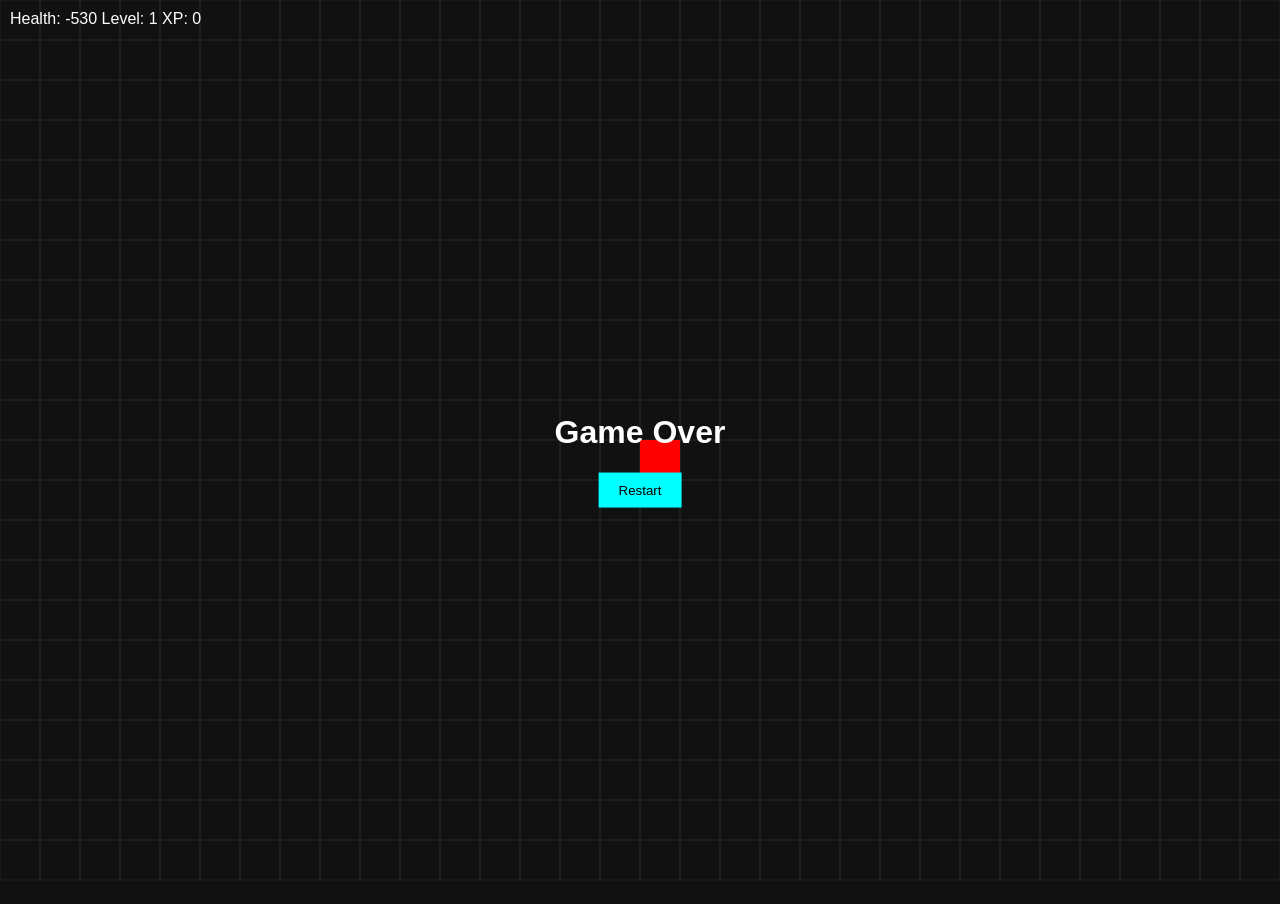
==== grid-dominion.html @ 7b9d4807 "Add initial HTML structure for Grid Dominion game" ====
<!DOCTYPE html>
<html>
<head>
<meta charset="UTF-8">
<title>Grid Dominion</title>
<style>
body { margin:0; background:#111; overflow:hidden; font-family:Arial; }
#ui {
 position:absolute;
 top:10px;
 left:10px;
 color:white;
}
#gameOver {
 position:absolute;
 top:50%;
 left:50%;
 transform:translate(-50%,-50%);
 color:white;
 display:none;
 text-align:center;
}
button {
 padding:10px 20px;
 border:none;
 background:cyan;
 cursor:pointer;
}
</style>
</head>
<body>

<canvas id="game"></canvas>

<div id="ui">
Health: <span id="health">100</span>
Level: <span id="level">1</span>
XP: <span id="xp">0</span>
</div>

<div id="gameOver">
<h1>Game Over</h1>
<button onclick="location.reload()">Restart</button>
</div>

<script>
const canvas = document.getElementById("game");
const ctx = canvas.getContext("2d");
canvas.width = innerWidth;
canvas.height = innerHeight;

const TILE = 40;
const cols = Math.floor(canvas.width / TILE);
const rows = Math.floor(canvas.height / TILE);

let health = 100;
let xp = 0;
let level = 1;
let enemies = [];
let wave = 1;

const player = {
 x: Math.floor(cols/2),
 y: Math.floor(rows/2),
 color: "cyan"
};

const keys = {};

document.addEventListener("keydown", e=>keys[e.key]=true);
document.addEventListener("keyup", e=>keys[e.key]=false);

function spawnWave() {
 for(let i=0;i<wave+2;i++){
  enemies.push({
   x: Math.floor(Math.random()*cols),
   y: Math.floor(Math.random()*rows)
  });
 }
}
spawnWave();

function updatePlayer(){
 if(keys["ArrowUp"] && player.y>0) player.y--;
 if(keys["ArrowDown"] && player.y<rows-1) player.y++;
 if(keys["ArrowLeft"] && player.x>0) player.x--;
 if(keys["ArrowRight"] && player.x<cols-1) player.x++;
}

function updateEnemies(){
 enemies.forEach((e,i)=>{
  if(e.x < player.x) e.x++;
  else if(e.x > player.x) e.x--;

  if(e.y < player.y) e.y++;
  else if(e.y > player.y) e.y--;

  if(e.x===player.x && e.y===player.y){
   health -= 5;
   document.getElementById("health").innerText = health;
   if(health<=0){
    document.getElementById("gameOver").style.display="block";
   }
  }
 });
}

function checkProgress(){
 if(enemies.length===0){
  wave++;
  xp+=20;
  if(xp>=100){
   level++;
   xp=0;
  }
  document.getElementById("level").innerText=level;
  document.getElementById("xp").innerText=xp;
  spawnWave();
 }
}

canvas.addEventListener("click", e=>{
 const rect = canvas.getBoundingClientRect();
 const mx = Math.floor((e.clientX-rect.left)/TILE);
 const my = Math.floor((e.clientY-rect.top)/TILE);

 enemies = enemies.filter(e=>{
  if(e.x===mx && e.y===my){
   xp+=10;
   document.getElementById("xp").innerText=xp;
   return false;
  }
  return true;
 });
});

function drawGrid(){
 ctx.strokeStyle="#222";
 for(let x=0;x<cols;x++){
  for(let y=0;y<rows;y++){
   ctx.strokeRect(x*TILE,y*TILE,TILE,TILE);
  }
 }
}

function draw(){
 ctx.clearRect(0,0,canvas.width,canvas.height);
 drawGrid();

 ctx.fillStyle=player.color;
 ctx.fillRect(player.x*TILE,player.y*TILE,TILE,TILE);

 ctx.fillStyle="red";
 enemies.forEach(e=>{
  ctx.fillRect(e.x*TILE,e.y*TILE,TILE,TILE);
 });
}

function gameLoop(){
 updatePlayer();
 updateEnemies();
 checkProgress();
 draw();
 requestAnimationFrame(gameLoop);
}

gameLoop();
</script>
</body>
  </html>
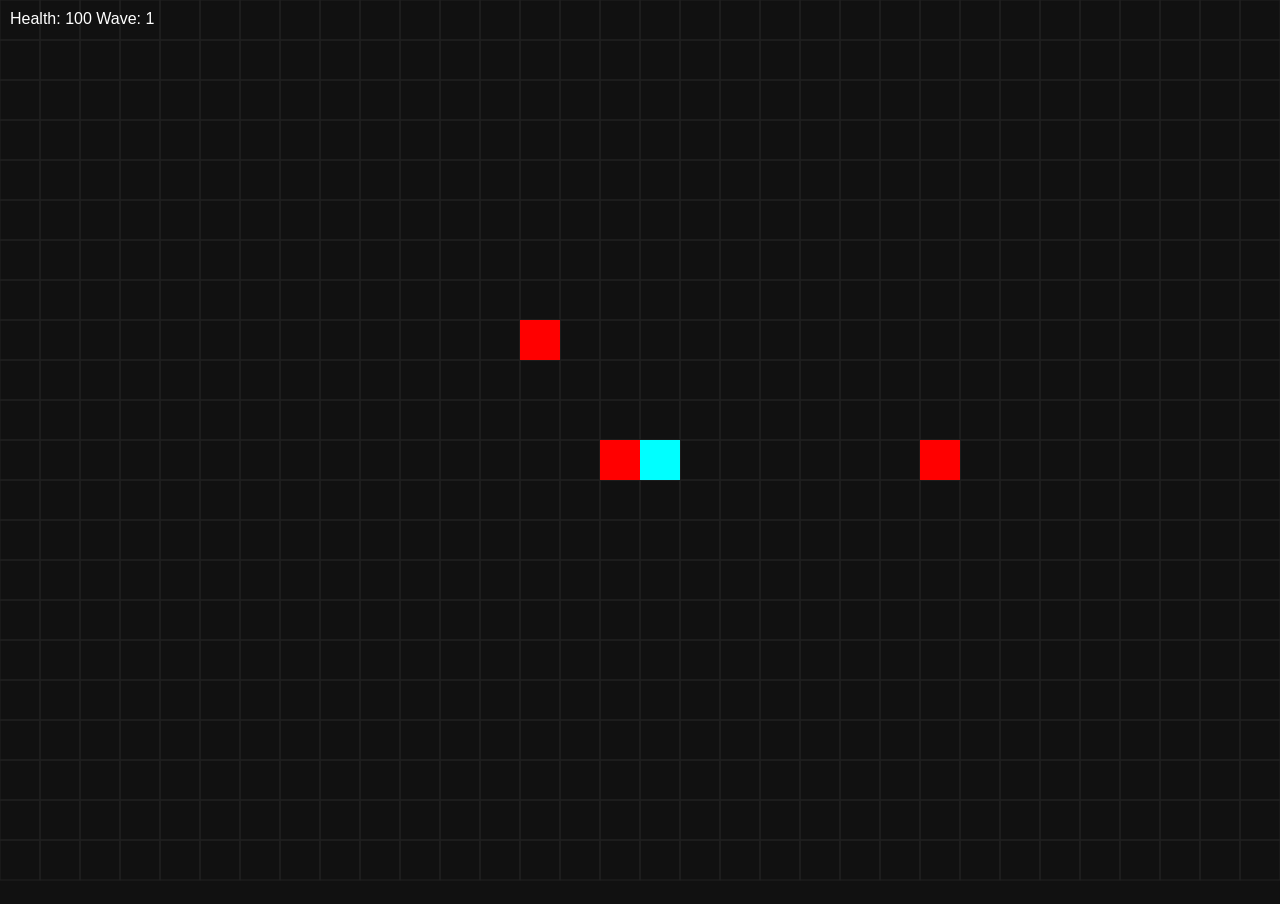
==== commit 37792698: "Refactor game logic and update title to V2 Updated game title and adjusted enemy health damage. Modi" ====
--- a/grid-dominion.html
+++ b/grid-dominion.html
@@ -2,7 +2,7 @@
 <html>
 <head>
 <meta charset="UTF-8">
-<title>Grid Dominion</title>
+<title>Grid Dominion V2</title>
 <style>
 body { margin:0; background:#111; overflow:hidden; font-family:Arial; }
 #ui {
@@ -34,8 +34,7 @@
 
 <div id="ui">
 Health: <span id="health">100</span>
-Level: <span id="level">1</span>
-XP: <span id="xp">0</span>
+Wave: <span id="wave">1</span>
 </div>
 
 <div id="gameOver">
@@ -54,41 +53,42 @@
 const rows = Math.floor(canvas.height / TILE);
 
 let health = 100;
-let xp = 0;
-let level = 1;
+let wave = 1;
 let enemies = [];
-let wave = 1;
+let gameRunning = true;
 
 const player = {
  x: Math.floor(cols/2),
- y: Math.floor(rows/2),
- color: "cyan"
+ y: Math.floor(rows/2)
 };
 
-const keys = {};
+function spawnWave() {
+ enemies = [];
+ for(let i=0;i<wave+2;i++){
+  let ex, ey;
+  do {
+   ex = Math.floor(Math.random()*cols);
+   ey = Math.floor(Math.random()*rows);
+  } while(Math.abs(ex-player.x)<4 && Math.abs(ey-player.y)<4); // safe radius
 
-document.addEventListener("keydown", e=>keys[e.key]=true);
-document.addEventListener("keyup", e=>keys[e.key]=false);
-
-function spawnWave() {
- for(let i=0;i<wave+2;i++){
-  enemies.push({
-   x: Math.floor(Math.random()*cols),
-   y: Math.floor(Math.random()*rows)
-  });
+  enemies.push({x:ex,y:ey});
  }
 }
 spawnWave();
 
-function updatePlayer(){
- if(keys["ArrowUp"] && player.y>0) player.y--;
- if(keys["ArrowDown"] && player.y<rows-1) player.y++;
- if(keys["ArrowLeft"] && player.x>0) player.x--;
- if(keys["ArrowRight"] && player.x<cols-1) player.x++;
-}
+document.addEventListener("keydown", e=>{
+ if(!gameRunning) return;
 
-function updateEnemies(){
- enemies.forEach((e,i)=>{
+ if(e.key==="ArrowUp" && player.y>0) player.y--;
+ if(e.key==="ArrowDown" && player.y<rows-1) player.y++;
+ if(e.key==="ArrowLeft" && player.x>0) player.x--;
+ if(e.key==="ArrowRight" && player.x<cols-1) player.x++;
+});
+
+function moveEnemies(){
+ if(!gameRunning) return;
+
+ enemies.forEach(e=>{
   if(e.x < player.x) e.x++;
   else if(e.x > player.x) e.x--;
 
@@ -96,42 +96,32 @@
   else if(e.y > player.y) e.y--;
 
   if(e.x===player.x && e.y===player.y){
-   health -= 5;
+   health -= 10;
    document.getElementById("health").innerText = health;
    if(health<=0){
+    gameRunning=false;
     document.getElementById("gameOver").style.display="block";
    }
   }
  });
-}
 
-function checkProgress(){
  if(enemies.length===0){
   wave++;
-  xp+=20;
-  if(xp>=100){
-   level++;
-   xp=0;
-  }
-  document.getElementById("level").innerText=level;
-  document.getElementById("xp").innerText=xp;
+  document.getElementById("wave").innerText=wave;
   spawnWave();
  }
 }
 
+setInterval(moveEnemies, 400);
+
 canvas.addEventListener("click", e=>{
+ if(!gameRunning) return;
+
  const rect = canvas.getBoundingClientRect();
  const mx = Math.floor((e.clientX-rect.left)/TILE);
  const my = Math.floor((e.clientY-rect.top)/TILE);
 
- enemies = enemies.filter(e=>{
-  if(e.x===mx && e.y===my){
-   xp+=10;
-   document.getElementById("xp").innerText=xp;
-   return false;
-  }
-  return true;
- });
+ enemies = enemies.filter(e=>!(e.x===mx && e.y===my));
 });
 
 function drawGrid(){
@@ -147,7 +137,7 @@
  ctx.clearRect(0,0,canvas.width,canvas.height);
  drawGrid();
 
- ctx.fillStyle=player.color;
+ ctx.fillStyle="cyan";
  ctx.fillRect(player.x*TILE,player.y*TILE,TILE,TILE);
 
  ctx.fillStyle="red";
@@ -157,9 +147,6 @@
 }
 
 function gameLoop(){
- updatePlayer();
- updateEnemies();
- checkProgress();
  draw();
  requestAnimationFrame(gameLoop);
 }
@@ -167,4 +154,4 @@
 gameLoop();
 </script>
 </body>
-  </html>
+</html>
